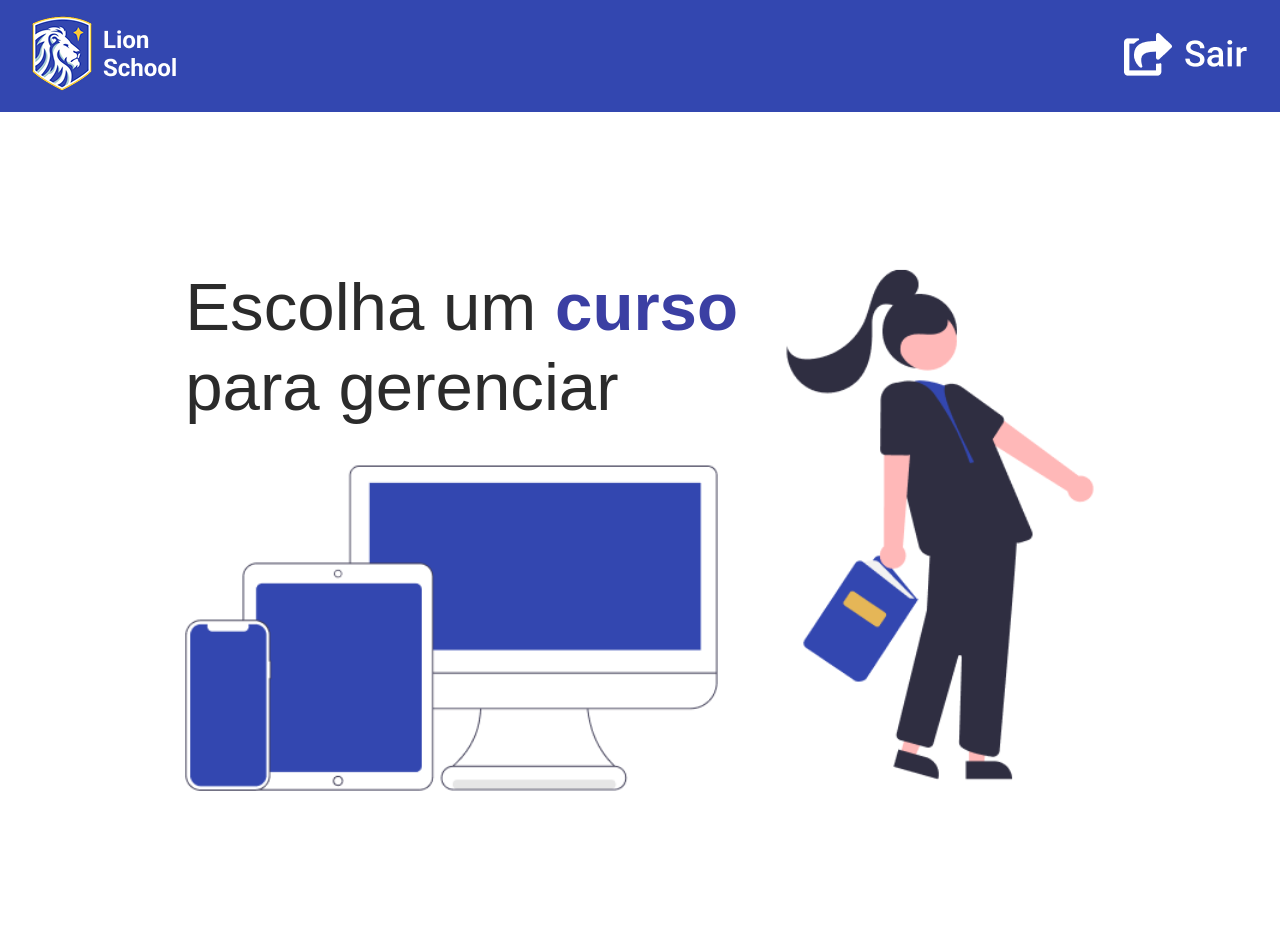
==== index.html @ 2f132e92 "Em andamento" ====
<!DOCTYPE html>
<html lang="pt-br">

<head>
    <meta charset="UTF-8">
    <meta name="viewport" content="width=device-width, initial-scale=1.0">
    <link rel="stylesheet" href="./style/style.css">
    <title>Lion Schol</title>
</head>

<body>

    <header class="header">
        <div class="cabecario-esquerda">
            <img src="./img/logo (1).png" alt="logo">
        </div>
        <div class="cabecario-direita">
            <img src="./img/sair.png" alt="logo-sair">
        </div>
    </header>
    <main>
        <div class="container">
            <div class="coluna-esquerda">
                <h1 class="titulo">
                    Escolha um <span class="destaque">curso</span><br>
                    para gerenciar
                </h1>
                <img src="./img/devices.png" alt="Dispositivos" class="ilustracao-dispositivos">
            </div>

            <div class="personagem-meio">
                <img src="./img/studant.png" alt="Estudante" class="ilustracao-estudante">
            </div>

        </div>
    </main>
    <footer></footer>

</body>

</html>
---- style/style.css ----
* {
    padding: 0;
    margin: 0;
    box-sizing: border-box;
}

.header {
    display: flex;
    justify-content: space-between;
    align-items: center;
    padding: 16px 32px;
    background-color: #3347B0;
}

main {
    display: flex;
    justify-content: center;
    align-items: center;
    min-height: calc(100vh - 68px);
}

.container {
    display: flex;
    align-items: center;
    gap: 40px;
    padding: 40px;
    transform: scale(1.2);
}

.coluna-esquerda {
    display: flex;
    flex-direction: column;
    justify-content: center;
    gap: 32px;
    flex: 0 0 auto;
    max-width: 500px;
}

.ilustracao-dispositivos {
    max-width: 450px;
    height: auto;
}

.titulo {
    font-family: 'Poppins', sans-serif;
    font-size: 3.5rem;
    font-weight: 400;
    color: #2b2b2b;
    line-height: 1.2;
}

.ilustracao-estudante {
    max-width: 400px;
}

.destaque {
    font-weight: 700;
    color: #3b3fa3;
}
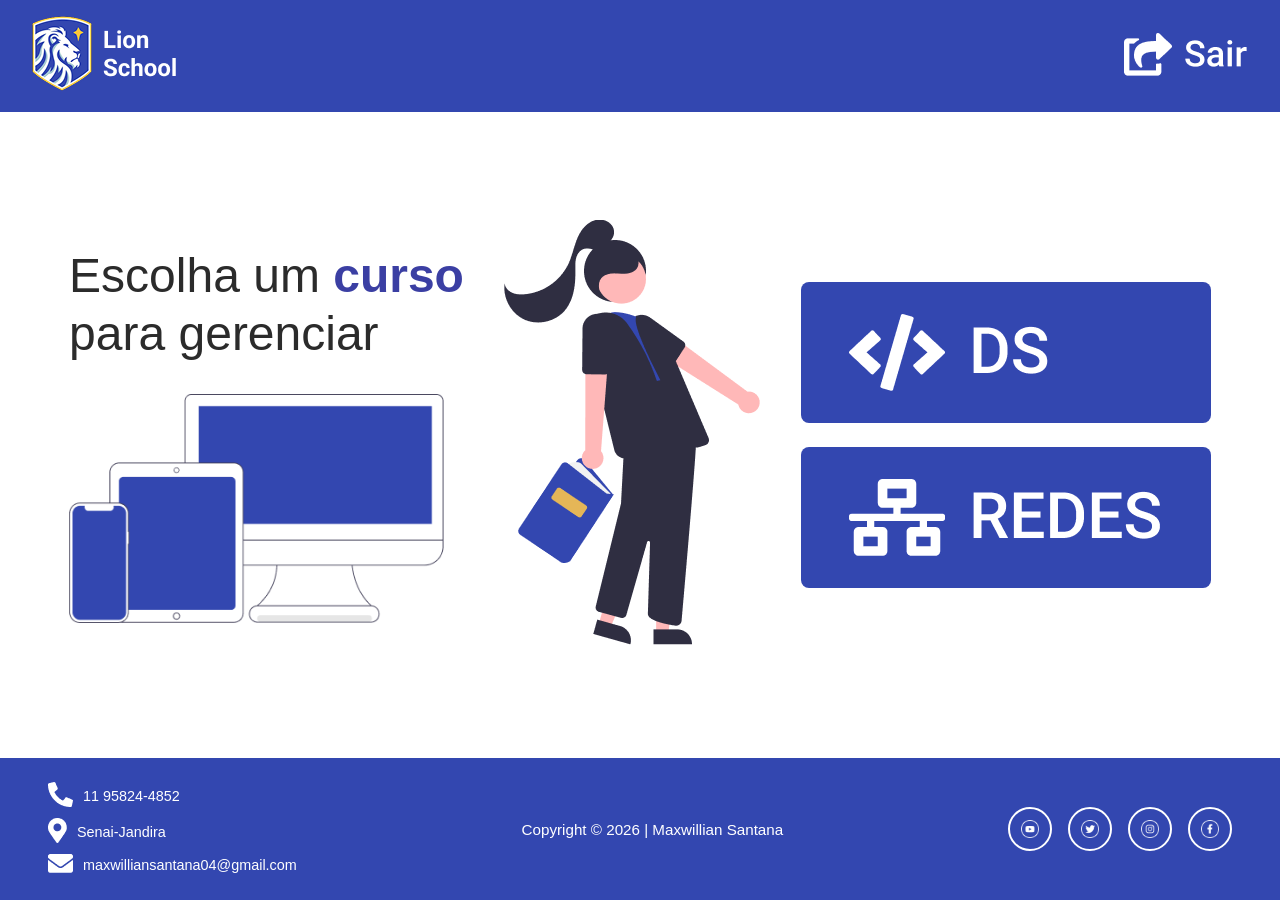
==== commit 715369d3: "Landing Page - (Concluido)" ====
--- a/index.html
+++ b/index.html
@@ -32,9 +32,35 @@
                 <img src="./img/studant.png" alt="Estudante" class="ilustracao-estudante">
             </div>
 
+            <div class="cards-cursos">
+                <a href="#" class="card-curso">
+                    <img src="./img/Frame 2.png" alt="Desenvolvimento de Sistemas">
+                </a>
+                <a href="#" class="card-curso">
+                    <img src="./img/Frame 1.png" alt="Redes">
+                </a>
+            </div>
         </div>
     </main>
-    <footer></footer>
+    <footer class="footer">
+        
+         <div class="contato">
+            <p><i class="icon-telefone"><img src="./img/Contato/Vector.png" alt=""></i>11 95824-4852</p>
+            <p><i class="icon-marcacao"><img src="./img/Contato/marcacao.png" alt=""></i>Senai-Jandira</p>
+            <p><i class="icon-emails"><img src="./img//Contato/email.png" alt=""></i>maxwilliansantana04@gmail.com</p>
+         </div>
+
+         <div class="copyright">
+            <p>Copyright © 2026 | Maxwillian Santana</p>
+         </div>
+         
+         <div class="redes-sociais">
+            <a href="#"><img src="./img/Redes Sociais/Youtube.png" alt="Youtube"></a>
+            <a href="#"><img src="./img/Redes Sociais/twitter.png" alt="Twitter"></a>
+            <a href="#"><img src="./img/Redes Sociais/instagram.png" alt="Instagram"></a>
+            <a href="#"><img src="./img/Redes Sociais/facebook.png" alt="Facebook"></a>
+         </div>
+    </footer>
 
 </body>
 
--- a/style/style.css
+++ b/style/style.css
@@ -4,6 +4,14 @@
     box-sizing: border-box;
 }
 
+body {
+    display: flex;
+    flex-direction: column;
+    min-height: 100vh;
+    font-family: 'Poppins', sans-serif;
+}
+
+/* HEADER */
 .header {
     display: flex;
     justify-content: space-between;
@@ -12,11 +20,12 @@
     background-color: #3347B0;
 }
 
+/* MAIN */
 main {
     display: flex;
     justify-content: center;
     align-items: center;
-    min-height: calc(100vh - 68px);
+    flex: 1;
 }
 
 .container {
@@ -24,7 +33,6 @@
     align-items: center;
     gap: 40px;
     padding: 40px;
-    transform: scale(1.2);
 }
 
 .coluna-esquerda {
@@ -36,21 +44,11 @@
     max-width: 500px;
 }
 
-.ilustracao-dispositivos {
-    max-width: 450px;
-    height: auto;
-}
-
 .titulo {
-    font-family: 'Poppins', sans-serif;
-    font-size: 3.5rem;
+    font-size: 3rem;
     font-weight: 400;
     color: #2b2b2b;
     line-height: 1.2;
-}
-
-.ilustracao-estudante {
-    max-width: 400px;
 }
 
 .destaque {
@@ -58,3 +56,91 @@
     color: #3b3fa3;
 }
 
+.ilustracao-dispositivos {
+    max-width: 380px;
+    height: auto;
+}
+
+.ilustracao-estudante {
+    max-width: 340px;
+    height: auto;
+}
+
+/* CARDS DE CURSOS */
+.cards-cursos {
+    display: flex;
+    flex-direction: column;
+    gap: 24px;
+}
+
+.card-curso {
+    display: flex;
+    align-items: center;
+    gap: 16px;
+    background-color: #3347B0;
+    padding: 32px 48px;
+    border-radius: 8px;
+    text-decoration: none;
+    color: #fff;
+    font-size: 1.75rem;
+    font-weight: 700;
+    min-width: 320px;
+    cursor: pointer;
+    transition: transform 0.2s ease, background-color 0.2s ease;
+}
+
+.card-curso:hover {
+    background-color: #2a3a8f;
+    transform: scale(1.03);
+}
+
+
+
+/* FOOTER */
+.footer {
+    display: flex;
+    justify-content: space-between;
+    align-items: center;
+    padding: 24px 48px;
+    background-color: #3347B0;
+    min-height: 100px;
+}
+
+.contato {
+    display: flex;
+    flex-direction: column;
+    gap: 8px;
+}
+
+.contato p {
+    display: flex;
+    align-items: center;
+    gap: 10px;
+    color: #fff;
+    font-size: 0.9rem;
+}
+
+.copyright p {
+    color: #fff;
+    font-size: 0.95rem;
+}
+
+.redes-sociais {
+    display: flex;
+    gap: 16px;
+}
+
+.redes-sociais a {
+    display: flex;
+    justify-content: center;
+    align-items: center;
+    width: 44px;
+    height: 44px;
+    border: 2px solid #fff;
+    border-radius: 50%;
+}
+
+.redes-sociais img {
+    width: 18px;
+    height: 18px;
+}
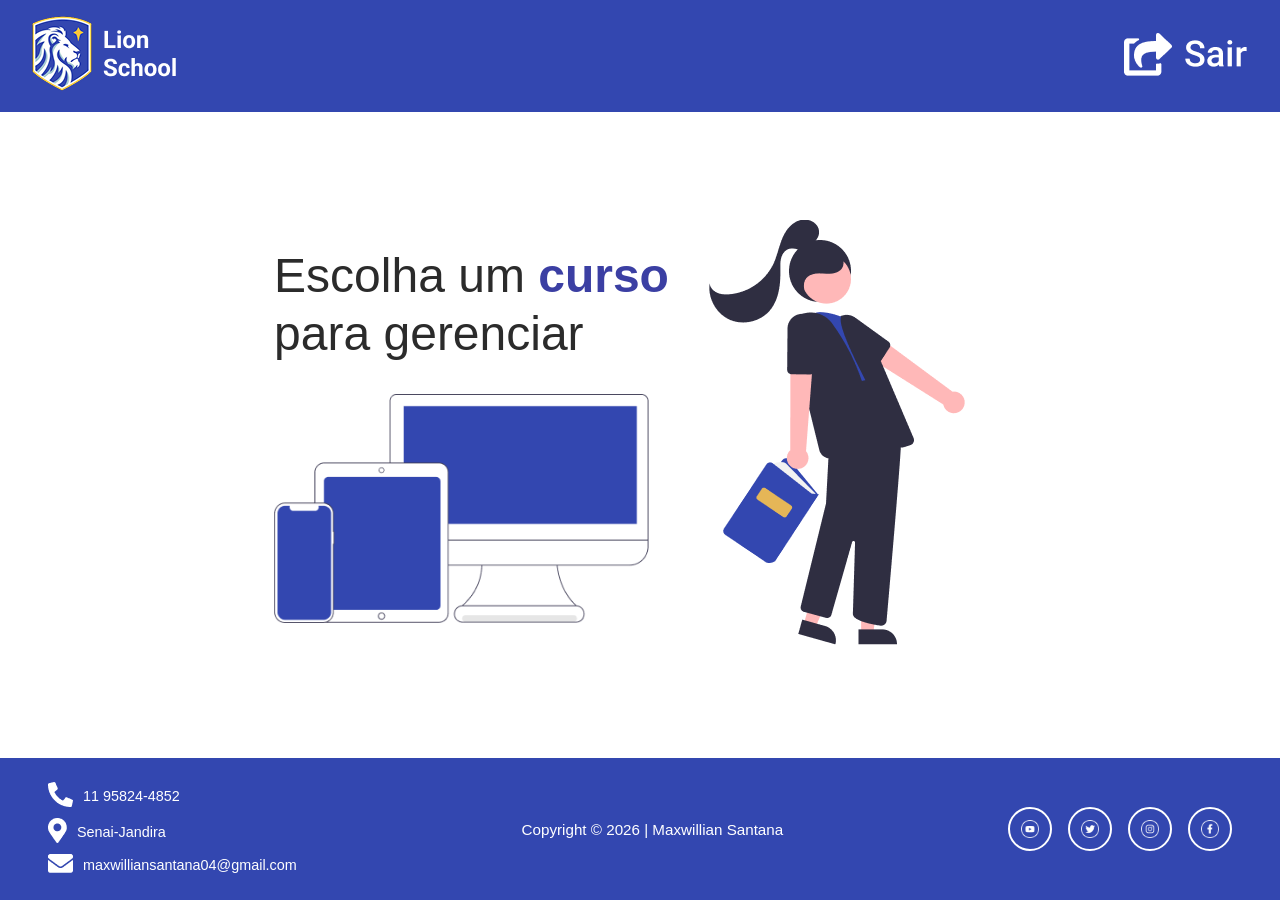
==== commit e501b0ad: "Ajuste: Recebendo Cards Cursos via API e exibindo na Tela inicial" ====
--- a/index.html
+++ b/index.html
@@ -5,6 +5,7 @@
     <meta charset="UTF-8">
     <meta name="viewport" content="width=device-width, initial-scale=1.0">
     <link rel="stylesheet" href="./style/style.css">
+    <script src="./js/tela_inicial.js" defer type="module"></script> 
     <title>Lion Schol</title>
 </head>
 
@@ -32,14 +33,7 @@
                 <img src="./img/studant.png" alt="Estudante" class="ilustracao-estudante">
             </div>
 
-            <div class="cards-cursos">
-                <a href="#" class="card-curso">
-                    <img src="./img/Frame 2.png" alt="Desenvolvimento de Sistemas">
-                </a>
-                <a href="#" class="card-curso">
-                    <img src="./img/Frame 1.png" alt="Redes">
-                </a>
-            </div>
+            <div class="cards-cursos"></div>
         </div>
     </main>
     <footer class="footer">
